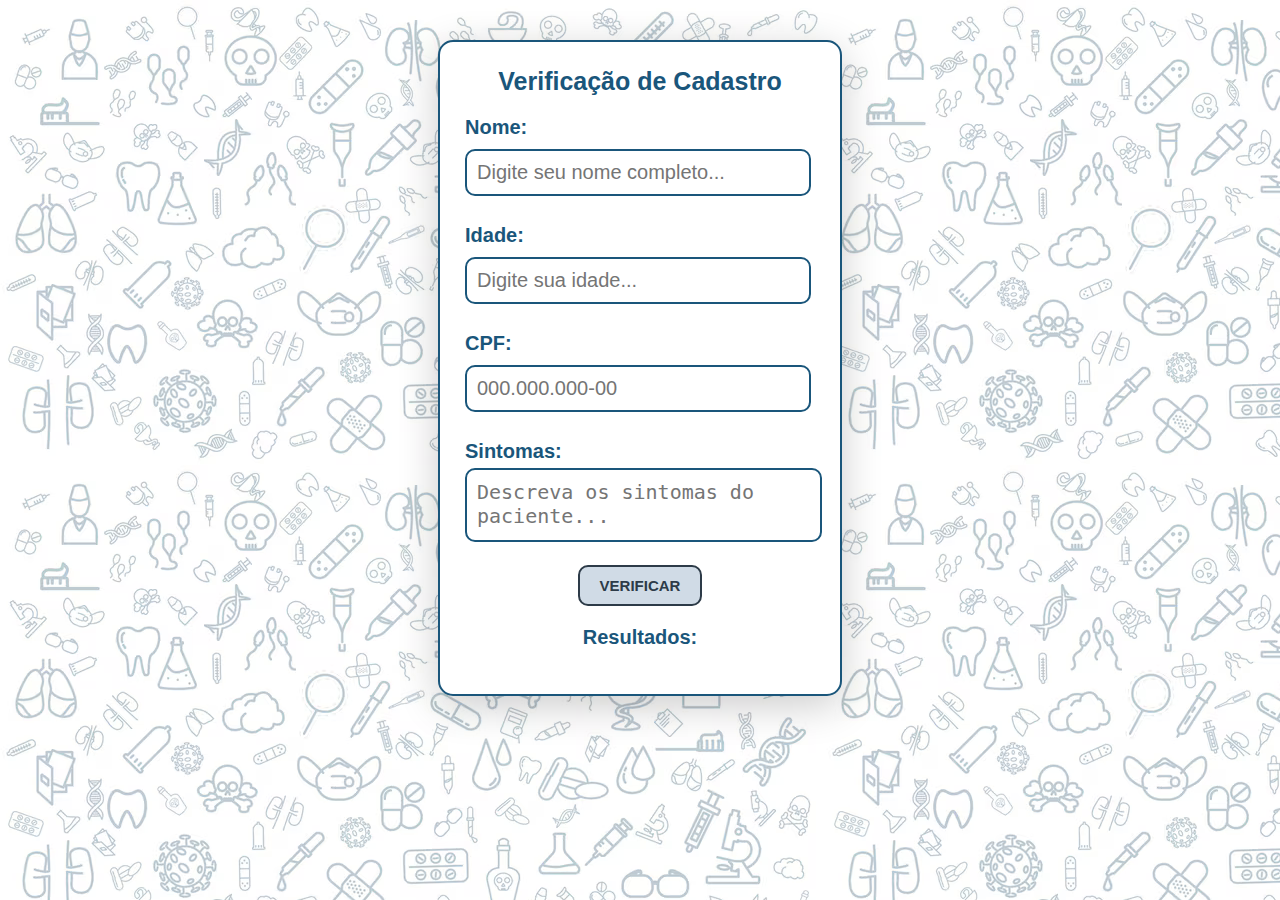
==== index.html @ a402f650 "Enviando os primeiros arquivos" ====
<!DOCTYPE html>
<html lang="pt-br">

<head>
    <meta name="author" content="Ramon Valverde" />
    <meta charset="UTF-8" />
    <meta name="viewport" content="width=device-width, initial-scale=1" />
    <title>Formulario de Triagem</title>
    <link rel="stylesheet" type="text/css" href="CSS/styles.css" />
</head>

<body>
    <!-- Formulário para entrada de dados -->
    <main>
        <h1>Verificação de Cadastro</h1>

        <form onsubmit="event.preventDefault()">
        <div id="formulario">
            <label>Nome:</label><input id="nome" type="text" placeholder="Digite seu nome completo..." required><br>
            <label>Idade:</label><input id="idade" type="number" placeholder="Digite sua idade..." required><br>
            <label>CPF:</label><input id="cpf" type="text" placeholder="000.000.000-00"
                oninput="autoincremento(this, 'CPF')" required/><br>
            <label>Sintomas:</label><textarea id="sintomas" type="text"
                placeholder="Descreva os sintomas do paciente..." required></textarea><br>

            <div id="btn_verificar">
                <input id="enviar" type="submit" value="VERIFICAR" onclick="verificarCadastro()">
            </div>
        </div>
    </form>

        <h3>Resultados:</h3>
        <div id="resultados"></div>
    </main>

    <script language="JavaScript" src="JavaScript/validacao.js"></script>
</body>

</html>
---- CSS/styles.css ----
@charset "UTF-8";

* {
    /* Resetar modulos de espaçamentos*/
    margin: 0px;
    padding: 0px;
}

html {
    font-family: "Arial", sans-serif;
    font-weight: 500;
    /*color: #002b4f;
    height: 100%;
    /*background-image: linear-gradient(LightSkyBlue, Teal);*/

    background: url(../Media/background_enfermagem.png);
}


body {
    margin-top: 10px;
    display: flex;
    justify-content: center;
    align-items: center;
    flex-direction: column;
    overflow: hidden;
}

main {
    width: 350px;
    background-color: white;
    border: 2px #1a567b solid;
    border-radius: 15px;
    padding: 25px;
    margin: 30px;
    text-align: center;


    height: auto;
    box-shadow: 0 10px 40px rgba(0, 0, 0, 0.2);
    /* Sombra mais suave */
    animation: fadeIn 1s ease-out;
    overflow-y: auto;
    max-height: 80vh;
    /* Aumenta o limite de altura do formulário */
}

div#formulario {
    width: 100%;
    display: flex;
    align-items: flex-start;
    flex-direction: column;
}

h1 {
    font-size: 25px;
    color: #1a567b;
    font-weight: bold;
    margin-bottom: 20px;
}

h3 {
    font-size: 20px;
    color: #1a567b;
    font-weight: bold;
    margin: 20px 0;
}


label {
    color: #1a567b;
    font-weight: bold;
    text-align: center;
    font-size: 20px;
    word-break: keep-all;
}

input {
    width: 92%;
    font-size: 15pt;
    padding: 10px;
    border-radius: 10px;
    margin: 10px 0;
    border: 2px #1a567b solid;
}

textarea {
    width: 95%;
    height: 50px;
    border-radius: 10px;
    margin: 5px 0;
    font-size: 15pt;
    padding: 10px;
    resize: none;
    border: 2px #1a567b solid;
}

div#resultados {
    text-align: left;
}

div#btn_verificar {
    display: flex;
    justify-content: center;
    align-items: center;
    width: 100%;
}


input#enviar {
    padding: 10px 20px;
    color: #2d3b48;
    font-size: 15px;
    font-weight: bold;
    background-color: #d0dbe6;
    border: 2px #2d3b48 solid;
    border-radius: 10px;
    text-decoration: none;
    width: auto;
    margin:0;
}

input#enviar:hover {
    color: #d0dbe6;
    background-color: #2d3b48;
    border: 2px #d0dbe6 solid;
    transition-duration: 0.4s;
    cursor: pointer;
}


label.relatorio {
    margin-bottom: 5%;
}

div#relatorio {
    text-align: left;
    display: flex;
    align-items: flex-start;
    flex-direction: column;
}

p {
    color: #2d3b48;
    font-size: 15pt;
}



/* -------------------------------------------------------- */

/* Animações */
@keyframes fadeIn {
    0% {
        opacity: 0;
    }

    100% {
        opacity: 1;
    }
}

@keyframes slideIn {
    0% {
        transform: translateX(-50%);
    }

    100% {
        transform: translateX(0);
    }
}

/* Barra de rolagem personalizada */
::-webkit-scrollbar {
    width: 10px;
}

::-webkit-scrollbar-thumb {
    background-color: #007aff;
    border-radius: 15px;
   
}

::-webkit-scrollbar-track {
    background-color: #f1f1f1;
    margin: 10px 0;
}
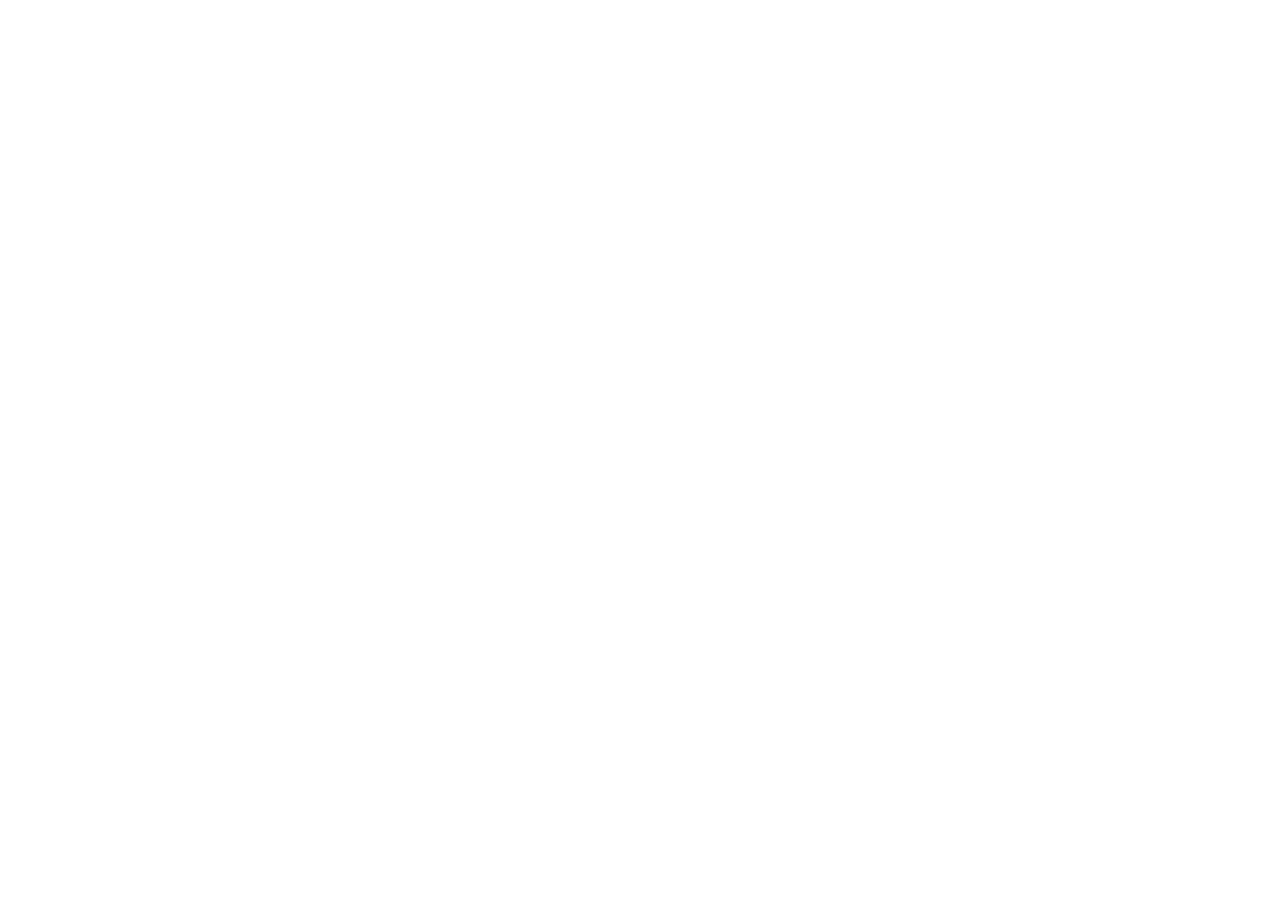
==== commit fbd2ef2e: "Atualizações antes de dormir" ====
--- a/index.html
+++ b/index.html
@@ -5,35 +5,13 @@
     <meta name="author" content="Ramon Valverde" />
     <meta charset="UTF-8" />
     <meta name="viewport" content="width=device-width, initial-scale=1" />
-    <title>Formulario de Triagem</title>
-    <link rel="stylesheet" type="text/css" href="CSS/styles.css" />
+    <title>Cadastro Paciente</title>
+    <link rel="stylesheet" type="text/css" href="_css/styles.css" />
 </head>
 
-<body>
-    <!-- Formulário para entrada de dados -->
-    <main>
-        <h1>Verificação de Cadastro</h1>
+<body id="index">
 
-        <form onsubmit="event.preventDefault()">
-        <div id="formulario">
-            <label>Nome:</label><input id="nome" type="text" placeholder="Digite seu nome completo..." required><br>
-            <label>Idade:</label><input id="idade" type="number" placeholder="Digite sua idade..." required><br>
-            <label>CPF:</label><input id="cpf" type="text" placeholder="000.000.000-00"
-                oninput="autoincremento(this, 'CPF')" required/><br>
-            <label>Sintomas:</label><textarea id="sintomas" type="text"
-                placeholder="Descreva os sintomas do paciente..." required></textarea><br>
-
-            <div id="btn_verificar">
-                <input id="enviar" type="submit" value="VERIFICAR" onclick="verificarCadastro()">
-            </div>
-        </div>
-    </form>
-
-        <h3>Resultados:</h3>
-        <div id="resultados"></div>
-    </main>
-
-    <script language="JavaScript" src="JavaScript/validacao.js"></script>
+    <script language="JavaScript" src="_js/validacao.js"></script>
 </body>
 
 </html>--- a/_css/styles.css
+++ b/_css/styles.css
@@ -0,0 +1,198 @@
+@charset "UTF-8";
+
+* {
+    /* Resetar modulos de espaçamentos*/
+    margin: 0px;
+    padding: 0px;
+}
+
+html {
+    font-family: "Arial", sans-serif;
+    font-weight: 500;
+    /*color: #002b4f;
+    height: 100%;
+    /*background-image: linear-gradient(LightSkyBlue, Teal);*/
+}
+
+body#index {
+    background: url(../_images/fundo_3.jpg) no-repeat top center fixed;
+    background-size: cover;
+}
+
+body#formulario_triagem {
+    background: url(../_images/fundo_1.png);
+}
+
+body#relatorio {
+    background: url(../_images/fundo_6.jpg) no-repeat top center fixed;
+    background-size: cover;
+}
+
+body {
+    margin-top: 10px;
+    display: flex;
+    justify-content: center;
+    align-items: center;
+    flex-direction: column;
+    overflow: hidden;
+}
+
+main {
+    width: 350px;
+    background-color: white;
+    border: 2px #1a567b solid;
+    border-radius: 15px;
+    padding: 25px;
+    margin: 30px;
+    text-align: center;
+
+
+    height: auto;
+    box-shadow: 0 10px 40px rgba(0, 0, 0, 0.2);
+    /* Sombra mais suave */
+    animation: fadeIn 1s ease-out;
+    overflow-y: auto;
+    max-height: 80vh;
+    /* Aumenta o limite de altura do formulário */
+}
+
+div#formulario {
+    width: 100%;
+    display: flex;
+    align-items: flex-start;
+    flex-direction: column;
+}
+
+h1 {
+    font-size: 25px;
+    color: #1a567b;
+    font-weight: bold;
+    margin-bottom: 20px;
+}
+
+h3 {
+    font-size: 20px;
+    color: #1a567b;
+    font-weight: bold;
+    margin: 20px 0;
+}
+
+
+label {
+    color: #1a567b;
+    font-weight: bold;
+    text-align: center;
+    font-size: 20px;
+    word-break: keep-all;
+}
+
+input {
+    width: 92%;
+    font-size: 15pt;
+    padding: 10px;
+    border-radius: 10px;
+    margin: 10px 0;
+    border: 2px #1a567b solid;
+}
+
+textarea {
+    width: 95%;
+    height: 50px;
+    border-radius: 10px;
+    margin: 5px 0;
+    font-size: 15pt;
+    padding: 10px;
+    resize: none;
+    border: 2px #1a567b solid;
+}
+
+div#resultados {
+    text-align: left;
+}
+
+div#btn_verificar {
+    display: flex;
+    justify-content: center;
+    align-items: center;
+    width: 100%;
+}
+
+
+input#enviar {
+    padding: 10px 20px;
+    color: #2d3b48;
+    font-size: 15px;
+    font-weight: bold;
+    background-color: #d0dbe6;
+    border: 2px #2d3b48 solid;
+    border-radius: 10px;
+    text-decoration: none;
+    width: auto;
+    margin:0;
+}
+
+input#enviar:hover {
+    color: #d0dbe6;
+    background-color: #2d3b48;
+    border: 2px #d0dbe6 solid;
+    transition-duration: 0.4s;
+    cursor: pointer;
+}
+
+
+label.relatorio {
+    margin-bottom: 5%;
+}
+
+div#relatorio {
+    text-align: left;
+    display: flex;
+    align-items: flex-start;
+    flex-direction: column;
+}
+
+p {
+    color: #2d3b48;
+    font-size: 15pt;
+}
+
+
+
+/* -------------------------------------------------------- */
+
+/* Animações */
+@keyframes fadeIn {
+    0% {
+        opacity: 0;
+    }
+
+    100% {
+        opacity: 1;
+    }
+}
+
+@keyframes slideIn {
+    0% {
+        transform: translateX(-50%);
+    }
+
+    100% {
+        transform: translateX(0);
+    }
+}
+
+/* Barra de rolagem personalizada */
+::-webkit-scrollbar {
+    width: 10px;
+}
+
+::-webkit-scrollbar-thumb {
+    background-color: #007aff;
+    border-radius: 15px;
+   
+}
+
+::-webkit-scrollbar-track {
+    background-color: #f1f1f1;
+    margin: 10px 0;
+}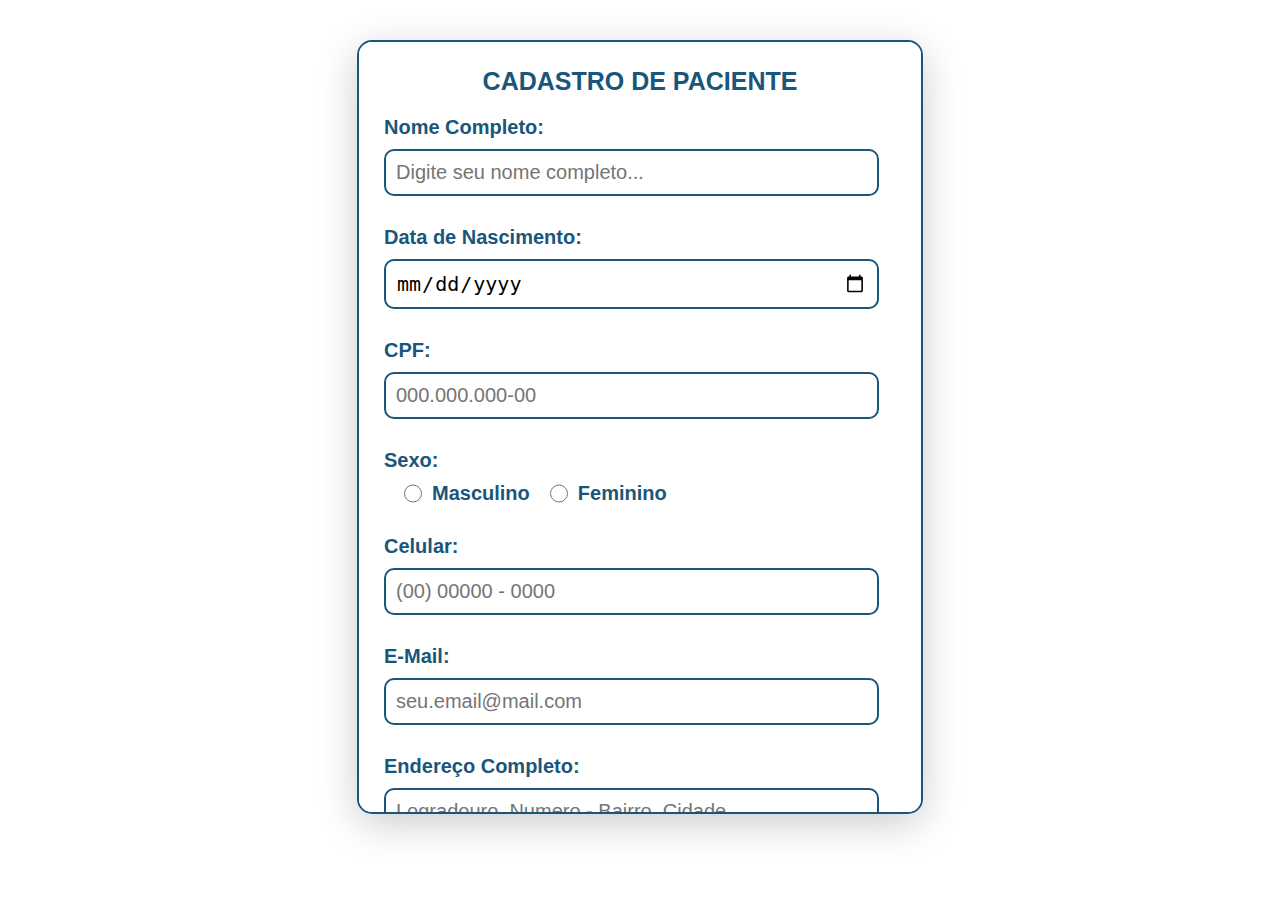
==== commit f6d935cd: "Atualizações de inputs shadows e mensagem de confirmação" ====
--- a/index.html
+++ b/index.html
@@ -10,8 +10,57 @@
 </head>
 
 <body id="index">
+    <main>
+        <h1>Cadastro de Paciente</h1>
 
-    <script language="JavaScript" src="_js/validacao.js"></script>
+        <form id="formulario">
+            <label>Nome Completo:</label>
+            <input id="nome" type="text" placeholder="Digite seu nome completo..." required>
+            <p id="nome_feedback" class="feedback"></p>
+
+            <label>Data de Nascimento:</label>
+            <input id="nascimento" type="date" required>
+            <p id="nascimento_feedback" class="feedback"></p>
+
+            <label>CPF:</label>
+            <input id="cpf" type="text" placeholder="000.000.000-00" oninput="autoincremento(this, 'CPF')" required>
+            <p id="cpf_feedback" class="feedback"></p>
+
+            <label>Sexo:</label>
+            <div id="div_sexo">
+                <input type="radio" name="sexo" id="masculino" value="Masculino" required>
+                <label for="masculino">Masculino</label>
+                <input type="radio" name="sexo" id="feminino" value="Feminino" required>
+                <label for="feminino">Feminino</label>
+            </div>
+
+            <label>Celular:</label>
+            <input id="celular" type="tel" placeholder="(00) 00000 - 0000" oninput="autoincremento(this, 'CEL')"
+                required>
+                <p id="celular_feedback" class="feedback"></p>
+
+            <label>E-Mail:</label>
+            <input id="e-mail" type="email" placeholder="seu.email@mail.com" required>
+            <p id="email_feedback" class="feedback"></p>
+
+            <label>Endereço Completo:</label>
+            <input id="endereco" type="text" placeholder="Logradouro, Numero - Bairro, Cidade" required>
+            <p id="endereco_feedback" class="feedback"></p>
+
+            <label>CEP:</label>
+            <input id="cep" type="text" placeholder="00000-000" oninput="autoincremento(this, 'CEP')" required>
+            <p id="cep_feedback" class="feedback"></p>
+
+            <div id="btn_verificar">
+                <input id="enviar" class="btn_confirma" type="submit" value="Castrar">
+                <a id="btn_triagem" class="btn_triagem" href="_html/formulario_triagem.html">Ir para triagem</a>
+            </div>
+
+            <h2 id="mensagem_sucesso">Avaliação enviada com sucesso!</h2>
+
+        </form>
+    </main>
+    <script language="JavaScript" src="_js/validacao_cadastro.js"></script>
 </body>
 
 </html>--- a/_css/styles.css
+++ b/_css/styles.css
@@ -38,12 +38,12 @@
 }
 
 main {
-    width: 350px;
+    width: 40%;
     background-color: white;
     border: 2px #1a567b solid;
     border-radius: 15px;
     padding: 25px;
-    margin: 30px;
+    margin: 30px 100px;
     text-align: center;
 
 
@@ -56,7 +56,7 @@
     /* Aumenta o limite de altura do formulário */
 }
 
-div#formulario {
+form#formulario {
     width: 100%;
     display: flex;
     align-items: flex-start;
@@ -68,6 +68,20 @@
     color: #1a567b;
     font-weight: bold;
     margin-bottom: 20px;
+    text-transform: uppercase;
+    animation: slideIn 1s ease-in-out;
+}
+
+h2 {
+    display: none;
+    animation: fadeIn 1s;
+    width: 100%;
+    padding: 10px 0;
+    font-size: 25px;
+    color: #1a567b;
+    text-shadow: 0 0 25px rgba(0, 122, 255, 0.8);
+    font-weight: bold;
+    text-align: center;
 }
 
 h3 {
@@ -84,6 +98,7 @@
     text-align: center;
     font-size: 20px;
     word-break: keep-all;
+    animation: slideIn 1s ease-in-out;
 }
 
 input {
@@ -91,72 +106,95 @@
     font-size: 15pt;
     padding: 10px;
     border-radius: 10px;
-    margin: 10px 0;
-    border: 2px #1a567b solid;
+    margin-top: 10px;
+    border: 2px #1a567b solid;
+}
+
+input:focus {
+    border-color: #007aff;
+    box-shadow: 0 0 12px rgba(0, 122, 255, 0.5);
+    outline: none;
+}
+
+input[type="radio"]:focus {
+    border-color: none;
+    box-shadow: none;
+    outline: none;
 }
 
 textarea {
-    width: 95%;
+    width: 92%;
     height: 50px;
     border-radius: 10px;
-    margin: 5px 0;
+    margin-top: 10px;
     font-size: 15pt;
     padding: 10px;
     resize: none;
     border: 2px #1a567b solid;
 }
 
-div#resultados {
-    text-align: left;
-}
-
-div#btn_verificar {
-    display: flex;
-    justify-content: center;
-    align-items: center;
-    width: 100%;
-}
-
-
-input#enviar {
-    padding: 10px 20px;
-    color: #2d3b48;
-    font-size: 15px;
-    font-weight: bold;
-    background-color: #d0dbe6;
-    border: 2px #2d3b48 solid;
-    border-radius: 10px;
-    text-decoration: none;
-    width: auto;
-    margin:0;
-}
-
-input#enviar:hover {
-    color: #d0dbe6;
-    background-color: #2d3b48;
-    border: 2px #d0dbe6 solid;
-    transition-duration: 0.4s;
-    cursor: pointer;
-}
-
-
-label.relatorio {
-    margin-bottom: 5%;
-}
-
-div#relatorio {
+select {
+    width: 95%;
+    font-size: 15pt;
+    padding: 10px;
+    border-radius: 10px;
+    margin: 10px 0 30px 0;
+    border: 2px #1a567b solid;
+}
+
+input[type=radio] {
+    border: 0px;
+    width: 18px;
+    height: 23px;
+    accent-color: #1a567b;
+    margin: 0 10px 0 20px;
+    vertical-align: baseline;
+}
+
+div#div_sexo {
+    display: flex;
+    flex-direction: row;
+    margin-top: 10px;
+    margin-bottom: 30px;
+}
+
+div#relatorio_final {
     text-align: left;
     display: flex;
     align-items: flex-start;
     flex-direction: column;
 }
 
-p {
+p.feedback {
+    margin-bottom: 30px;
+}
+
+.pass {
+    color: green;
+    font-size: 10pt;
+    word-break: break-all;
+    border-radius: 10px;
+    padding: 5px 10px;
+    margin-bottom: 30px;
+}
+
+.fail {
+    color: red;
+    font-size: 10pt;
+    word-break: break-all;
+    border-radius: 10px;
+    padding: 5px 10px;
+    margin-bottom: 30px;
+}
+
+p.relatorio {
     color: #2d3b48;
     font-size: 15pt;
-}
-
-
+    word-break: break-all;
+    border-radius: 10px;
+    padding: 5px 10px;
+    animation: slideIn 1s ease-in-out;
+}
 
 /* -------------------------------------------------------- */
 
@@ -187,12 +225,87 @@
 }
 
 ::-webkit-scrollbar-thumb {
-    background-color: #007aff;
+    background-color: #1a567b;
     border-radius: 15px;
-   
+
 }
 
 ::-webkit-scrollbar-track {
-    background-color: #f1f1f1;
+    background-color: white;
     margin: 10px 0;
+}
+
+/* Muda a cor de fundo do input */
+input:-webkit-autofill {
+    -webkit-box-shadow: 0 0 0 30px white inset;
+}
+
+
+/*    --------------------- Botões --------------------- */
+
+div#btn_verificar {
+    width: 100%;
+    display: flex;
+    align-items: center;
+    flex-direction: column;
+}
+
+input.btn_confirma {
+    width: 92%;
+    font-size: 15pt;
+    padding: 10px 0;
+    border-radius: 10px;
+    margin-bottom: 10px;
+    border: 2px #1a567b solid;
+    background-color: #1a567b;
+    color: white;
+    text-decoration: none;
+}
+
+input.btn_confirma:hover {
+    color: #1a567b;
+    background-color: white;
+    border: 2px #1a567b solid;
+    transition-duration: 0.4s;
+    cursor: pointer;
+}
+
+a.btn_voltar {
+    width: 92%;
+    font-size: 15pt;
+    padding: 10px 0;
+    border-radius: 10px;
+    margin-bottom: 10px;
+    color: #d0dbe6;
+    background-color: #2d3b48;
+    border: 2px #d0dbe6 solid;
+    text-decoration: none;
+}
+
+a.btn_voltar:hover {
+    color: #2d3b48;
+    border: 2px #1a567b solid;
+    background-color: white;
+    transition-duration: 0.4s;
+    cursor: pointer;
+}
+
+a.btn_triagem {
+    width: 92%;
+    font-size: 15pt;
+    padding: 10px 0;
+    border-radius: 10px;
+    margin-bottom: 10px;
+    border: 2px #1a567b solid;
+    background-color: #1a567b;
+    color: white;
+    text-decoration: none;
+}
+
+a.btn_triagem:hover {
+    color: #1a567b;
+    background-color: white;
+    border: 2px #1a567b solid;
+    transition-duration: 0.4s;
+    cursor: pointer;
 }